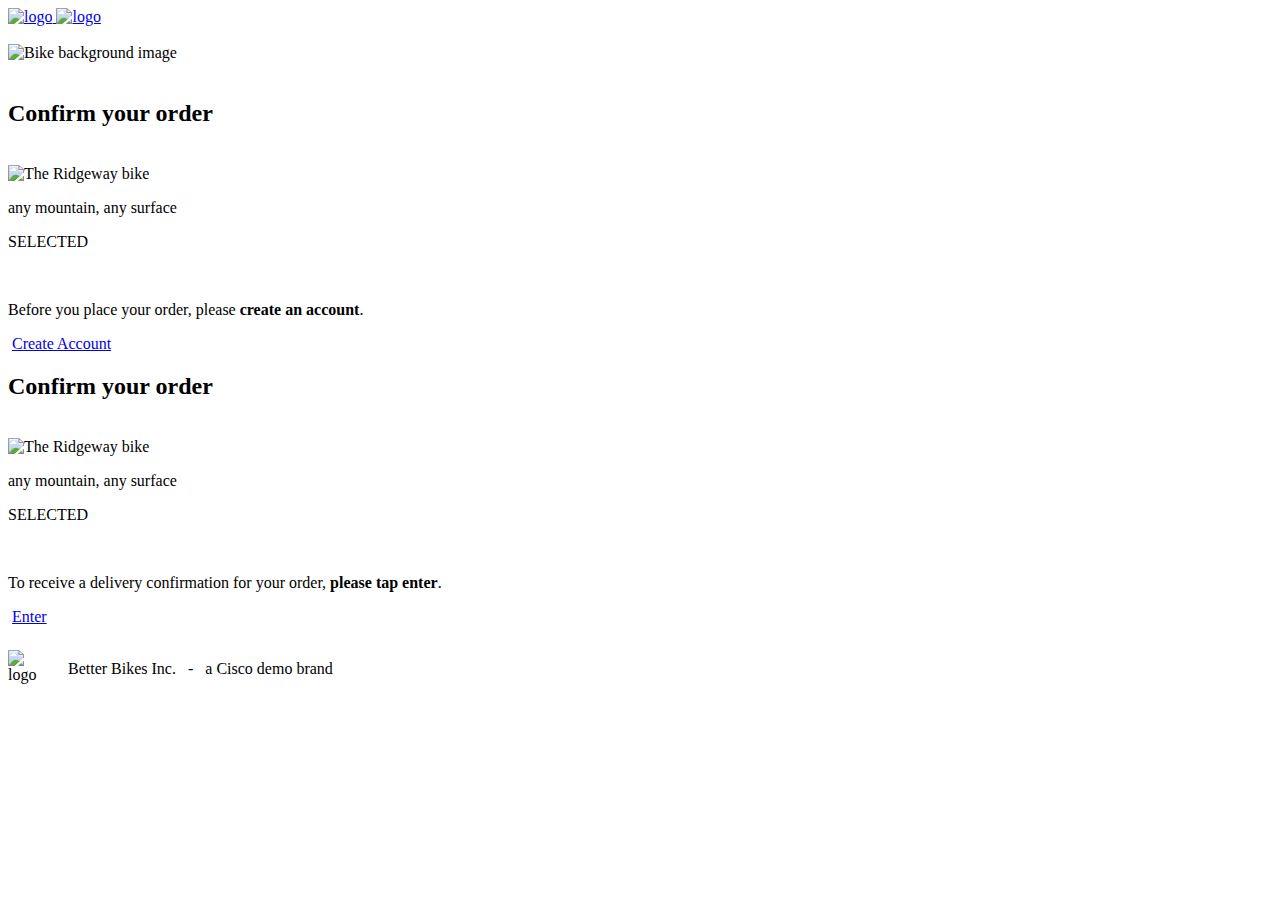
==== website/index.html @ 65ad653f "Rename index.html to website/index.html" ====
<!DOCTYPE html>
<html>
<head>
  <meta charset="utf-8">
  <meta name="viewport" content="width=device-width">
  <title>Better Bikes Inc | Bikes, better</title>
  <link rel="stylesheet" href="https://cdnjs.cloudflare.com/ajax/libs/font-awesome/5.15.1/css/all.min.css" type="text/css">
  <link href="https://fonts.googleapis.com/css2?family=Spartan:wght@300;400;500;600;700;800&display=swap" rel="stylesheet">
  <link href="style.css" rel="stylesheet" type="text/css">
  <link rel="icon"href="https://cdn.glitch.global/83a10884-cec3-4518-b89b-9e37d73fa498/favicon.ico?v=1711363907655" type="image/x-icon!">
</head>
<body>
    <header>
      <nav class="navMenu" id="myNavMenu">
        <div class="navColL">
          <a href="/"><img id="logo" src="https://awsprodemailassets.s3.amazonaws.com/0ae1dbc4-e5aa-46c3-8aed-55995aabf5b7/BetterBikesInc._white_11398667683655041.png" alt="logo">
          <img id="smallLogo" src="https://awsprodemailassets.s3.amazonaws.com/0ae1dbc4-e5aa-46c3-8aed-55995aabf5b7/BetterBikesInc_iconOnlyW_png_11402228692944843.png" alt="logo"></a>
        </div>
        <div class="navColR">
          <span style="color: #fff;"><i id="basket" class="fas fa-shopping-basket" title="(1) item in basket"></i>&nbsp;&nbsp;&nbsp;&nbsp;<a href="/account.html" style="color: #fff;"><i class="fas fa-user" title="Your profile"></i></a></span>
        </div>
      </nav>
    </header>
    <div id="container">
      
    <div id="defaultDiv">
      <img class="heroPic" src="https://i.imgur.com/feXk069.jpg" alt="Bike background image" style="object-position: 50% 56%;">
        <div class="clear"></div>
        <br>
      <div id="createAccount">
        <h2>Confirm your order</h2>
        <div class="clear"></div>
        <br>
        <div class="section-body">
          <div class="card">
            <img src="https://i.imgur.com/z5g8z36.jpg" alt="The Ridgeway bike" style="width:100%">
            <p class="price"></p>
            <p class="product"><b></b></p>
            <p>any mountain, any surface</p>
            <p class="selected">SELECTED</p>
          </div>
        </div>
        <div class="clear"></div>
        <br>
        <div class="text">
          <p>Before you place your order, please <b>create an account</b>.</p>
        </div>
        <div class="formBox">
          <p>&nbsp;<a href="/account.html" class="form-enter">Create Account</a><br></p>
        </div>
      </div>
      
      
      <div id="before">
        <h2>Confirm your order</h2>
        <div class="clear"></div>
        <br>
        <div class="section-body">
          <div class="card">
            <img src="https://i.imgur.com/z5g8z36.jpg" alt="The Ridgeway bike" style="width:100%">
            <p class="price"></p>
            <p class="product"><b></b></p>
            <p>any mountain, any surface</p>
            <p class="selected">SELECTED</p>
          </div>
        </div>
        <div class="clear"></div>
        <br>
        <div class="text">
          <p>To receive a delivery confirmation for your order, <b>please tap enter</b>.<!--br>Use the optional phone number field to get updates on a different number.--></p>
        </div>
        <div class="formBox">
          <!--input type="tel" id="tel-enter" name="Number" class="form" placeholder="Phone number (optional)" size="30">
          <p>&nbsp;</p-->
          <p>&nbsp;<a href="#" class="form-enter" id="form-enter">Enter</a><br></p>
        </div>
      </div>
      
      <div id="complete-message" style="display:none;">
        <h2>Thank you</h2>
        <div class="text">
          <p>Order ID - <b><span class="orderId"></span></b></p>
        </div>
        <hr style="max-width:95%;">
        <div class="row">
          <div class="column">
            <p>You should receive an email shortly with confirmation for your order, ID: <b><span class="orderId"></span></b>.<br>Please check your junk folder.</p>
          </div>
          <div class="column2">
            <img src="https://awsprodemailassets.s3.amazonaws.com/0ae1dbc4-e5aa-46c3-8aed-55995aabf5b7/3213270_communication_email_letter_mail_message_icon_2229218449389959.png" alt="email icon" style="max-width: 40px;display: block;margin-left: auto;margin-right: auto;">
          </div>
        </div>
      </div>
    </div>

    <div class="clear"></div>
    <br>
  </div>	
  <footer>
    <span>
      <img style="width:40px; display: inline-block; float: left; margin-top: -10px; margin-bottom:auto;" src="https://awsprodemailassets.s3.amazonaws.com/0ae1dbc4-e5aa-46c3-8aed-55995aabf5b7/BetterBikesInc_iconOnlyW_png_11402228692944843.png" alt="logo">
      <p style="display: inline-block; margin:auto;">&nbsp;&nbsp;&nbsp;&nbsp;&nbsp;Better Bikes Inc.&nbsp;&nbsp;&nbsp;-&nbsp;&nbsp;&nbsp;a Cisco demo brand</p>
    </span>
  </footer>
  <script src="https://code.jquery.com/jquery-3.2.1.slim.min.js" integrity="sha384-KJ3o2DKtIkvYIK3UENzmM7KCkRr/rE9/Qpg6aAZGJwFDMVNA/GpGFF93hXpG5KkN" crossorigin="anonymous"></script>
  <script src="https://code.jquery.com/jquery-3.4.1.min.js" integrity="sha256-CSXorXvZcTkaix6Yvo6HppcZGetbYMGWSFlBw8HfCJo=" crossorigin="anonymous"></script>

  <script src="script.js"></script>
  <script></script>
</body>
</html>
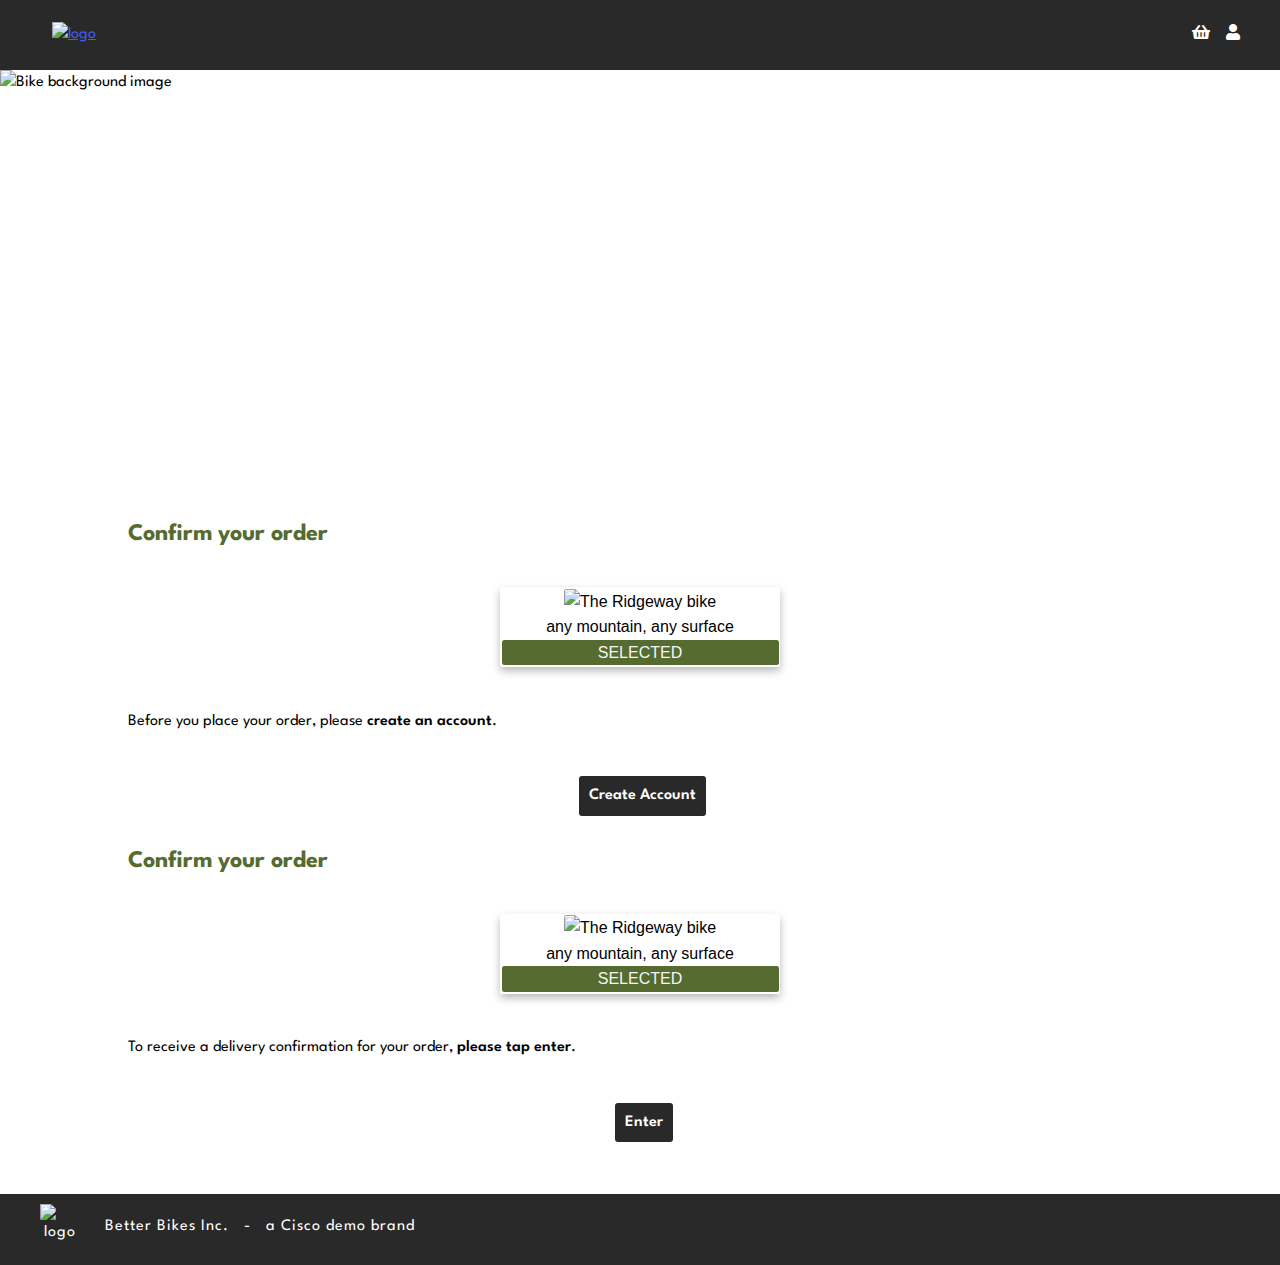
==== commit d3cefaec: "Update index.html" ====
--- a/website/index.html
+++ b/website/index.html
@@ -10,23 +10,23 @@
   <link rel="icon"href="https://cdn.glitch.global/83a10884-cec3-4518-b89b-9e37d73fa498/favicon.ico?v=1711363907655" type="image/x-icon!">
 </head>
 <body>
-    <header>
-      <nav class="navMenu" id="myNavMenu">
-        <div class="navColL">
-          <a href="/"><img id="logo" src="https://awsprodemailassets.s3.amazonaws.com/0ae1dbc4-e5aa-46c3-8aed-55995aabf5b7/BetterBikesInc._white_11398667683655041.png" alt="logo">
-          <img id="smallLogo" src="https://awsprodemailassets.s3.amazonaws.com/0ae1dbc4-e5aa-46c3-8aed-55995aabf5b7/BetterBikesInc_iconOnlyW_png_11402228692944843.png" alt="logo"></a>
-        </div>
-        <div class="navColR">
-          <span style="color: #fff;"><i id="basket" class="fas fa-shopping-basket" title="(1) item in basket"></i>&nbsp;&nbsp;&nbsp;&nbsp;<a href="/account.html" style="color: #fff;"><i class="fas fa-user" title="Your profile"></i></a></span>
-        </div>
-      </nav>
-    </header>
-    <div id="container">
-      
+  <header>
+    <nav class="navMenu" id="myNavMenu">
+      <div class="navColL">
+        <a href="/"><img id="logo" src="https://awsprodemailassets.s3.amazonaws.com/0ae1dbc4-e5aa-46c3-8aed-55995aabf5b7/BetterBikesInc._white_11398667683655041.png" alt="logo">
+        <img id="smallLogo" src="https://awsprodemailassets.s3.amazonaws.com/0ae1dbc4-e5aa-46c3-8aed-55995aabf5b7/BetterBikesInc_iconOnlyW_png_11402228692944843.png" alt="logo"></a>
+      </div>
+      <div class="navColR">
+        <span style="color: #fff;"><i id="basket" class="fas fa-shopping-basket" title="(1) item in basket"></i>&nbsp;&nbsp;&nbsp;&nbsp;<a href="/account.html" style="color: #fff;"><i class="fas fa-user" title="Your profile"></i></a></span>
+      </div>
+    </nav>
+  </header>
+  <div id="container">
     <div id="defaultDiv">
       <img class="heroPic" src="https://i.imgur.com/feXk069.jpg" alt="Bike background image" style="object-position: 50% 56%;">
-        <div class="clear"></div>
-        <br>
+      <div class="clear"></div>
+      <br>
+      <!-- This below section will display when an account *IS NOT* returned -->
       <div id="createAccount">
         <h2>Confirm your order</h2>
         <div class="clear"></div>
@@ -50,7 +50,7 @@
         </div>
       </div>
       
-      
+      <!-- This below section will display when an account *IS* returned -->
       <div id="before">
         <h2>Confirm your order</h2>
         <div class="clear"></div>
@@ -67,15 +67,14 @@
         <div class="clear"></div>
         <br>
         <div class="text">
-          <p>To receive a delivery confirmation for your order, <b>please tap enter</b>.<!--br>Use the optional phone number field to get updates on a different number.--></p>
+          <p>To receive a delivery confirmation for your order, <b>please tap enter</b>.</p>
         </div>
         <div class="formBox">
-          <!--input type="tel" id="tel-enter" name="Number" class="form" placeholder="Phone number (optional)" size="30">
-          <p>&nbsp;</p-->
+          <p>&nbsp;</p>
           <p>&nbsp;<a href="#" class="form-enter" id="form-enter">Enter</a><br></p>
         </div>
       </div>
-      
+      <!-- This below section will display when an order has been placed -->
       <div id="complete-message" style="display:none;">
         <h2>Thank you</h2>
         <div class="text">
@@ -92,7 +91,6 @@
         </div>
       </div>
     </div>
-
     <div class="clear"></div>
     <br>
   </div>	
@@ -104,7 +102,6 @@
   </footer>
   <script src="https://code.jquery.com/jquery-3.2.1.slim.min.js" integrity="sha384-KJ3o2DKtIkvYIK3UENzmM7KCkRr/rE9/Qpg6aAZGJwFDMVNA/GpGFF93hXpG5KkN" crossorigin="anonymous"></script>
   <script src="https://code.jquery.com/jquery-3.4.1.min.js" integrity="sha256-CSXorXvZcTkaix6Yvo6HppcZGetbYMGWSFlBw8HfCJo=" crossorigin="anonymous"></script>
-
   <script src="script.js"></script>
   <script></script>
 </body>
--- a/website/style.css
+++ b/website/style.css
@@ -0,0 +1,361 @@
+/*Body Styling*/
+body {
+	font-family: 'Spartan', sans-serif;
+	color: #000000;
+  line-height: 1.6;
+  margin: 0;
+}
+
+b {
+  font-weight: 600;
+}
+
+a{
+  color: #4059FB;
+}
+
+a:hover{
+  color: #1E1E35;
+}
+
+/*Text Styling*/
+h1 {
+	font-size: 250%;
+  font-weight: 300;
+}
+
+h2 {
+  padding-bottom: 8px;
+  font-weight: 600;
+  font-size: 150%;
+}
+
+h1,
+h2 {
+	color: darkolivegreen;
+  max-width: 80%;
+  margin: auto;
+  font-weight: 700;
+}
+
+.text {
+  margin: auto;
+  max-width: 80%;
+}
+
+#logo{
+  width: 300px;
+  display: block;
+  margin: 12px;
+}
+
+#smallLogo{
+  display: none;
+}
+
+.navMenu {
+  display: flex;
+  overflow: hidden;
+  background-color: #292929;
+}
+
+.navColL {
+  flex: 75;
+  display: flex;
+  padding: 10px;
+  margin-left: 30px;
+}
+
+.navColR {
+  flex: 25;
+  display: flex;
+  align-items: center;
+  padding: 10px;
+  justify-content: flex-end;
+  margin-right: 30px;
+}
+
+.heroPic{
+  max-width: 100%;
+  height: 550px;
+  object-fit: cover;
+  display: flex;
+  margin-left: auto;
+  margin-right: auto;
+  z-index: 1;
+}
+
+/*Header Styling*/
+header {
+  width: 100%;
+	margin: auto;
+  padding: 0px;
+}
+
+#container {
+	width: 100%;
+	margin: 0 auto;
+}
+
+.section-body {
+  display: flex;
+  width: 80%;
+  margin: auto;
+  flex-wrap: wrap;
+}
+
+.card {
+  box-shadow: 0 4px 8px 0 rgba(0, 0, 0, 0.28);
+  width: 280px;
+  margin: auto;
+  text-align: center;
+  font-family: arial;
+  flex-wrap: wrap;
+  padding: 1.5px;
+  border-radius: 2.5px;
+}
+
+.card img {
+  border-radius: 2.5px;
+}
+
+.price {
+  color: grey;
+  font-size: 22px;
+  margin: 0;
+}
+
+.selected {
+  background-color: darkolivegreen;
+  color: whitesmoke;
+  font-weight: 500;
+  width: 100%;
+  border-radius: 2.5px;
+}
+
+.card p {
+  margin: 0;
+}
+
+/*Form*/
+.formBox {
+  display: flex;
+  align-items: center;
+  justify-content: center;
+  padding: 10px;
+  flex-wrap: wrap;
+  margin: auto;
+  max-width: 80%;
+}
+
+#channels{
+  height: 39px;
+  width: 100px;
+  border: none;
+  color: #FFFFFF;
+  background-color: #292929;
+  border-radius: 3px;
+  padding-left: 3px;
+  font-weight: 600;
+}
+
+.form {
+  display: inline-flex;
+  padding: 11px;
+  border-radius: 3px;
+  border-width: 1px;
+  border-color: #292929;
+  justify-content: center;
+  width: 99%;
+}
+
+.form-enter {
+  display: inline-flex;
+  text-decoration: none;
+  color: white;
+  padding: 7px 10px;
+  background-color: #292929;
+  font-weight: 600;
+  border-radius: 3px;
+}
+
+.form-enter:hover{
+  background-color: darkolivegreen;
+}
+
+/*List Styling*/
+ol li {
+  padding-bottom: 8px;
+}
+
+ul li {
+  padding-bottom: 8px;
+}
+
+/*Image Styling*/
+img {
+	width: 100%;
+}
+
+/* Demo menu */
+* {
+  box-sizing: border-box;
+}
+
+.orderId {
+  color: darkolivegreen;
+  font-weight: 700;
+}
+
+.smallShow{
+    display: none;
+  }
+
+.row {
+  display: flex;
+  align-items: center;
+  justify-content: center;
+}
+
+.column {
+  flex: 65;
+  display: flex;
+  flex-wrap: wrap;
+  justify-content: center;
+  align-items: center;
+  padding: 10px;
+  flex-direction: column;
+}
+
+.column2 {
+  flex: 35;
+  display: flex;
+  justify-content: center;
+  align-items: center;
+  padding: 10px;
+  flex-direction: column;
+}
+
+.clear {
+  clear:both;
+}
+
+.qrCode{
+  width: 250px;
+  display: block;
+  margin-left: auto;
+  margin-right: auto;
+}
+
+/*Footer Styling*/
+footer {
+  position: bottom;
+  width: 100%;
+	margin: auto;
+  left: 0;
+  bottom: 0;
+  background: #292929;
+  padding: 10px;
+  letter-spacing: 1px;
+  color: #fff;
+}
+footer span {
+  display: inline-block;
+  min-width: 230px;
+  margin: 10px 0 10px 0;
+  text-align: center;
+  padding-left: 30px;
+}
+footer span a {
+  text-decoration: none;
+  color: white;
+  transition: all 0.2s ease-in;
+}
+footer span a:hover {
+  color: darkgoldenrod;
+}
+
+/*Sizing Styling*/
+@media screen and (max-width: 1400px) {
+	.heroPic{
+    height: 420px;
+  }
+}
+
+@media screen and (max-width: 1200px) {
+	.heroPic{
+    height: 390px;
+  }
+}
+
+@media screen and (max-width: 875px) {
+  .heroPic{
+    height: 360px;
+  }
+
+  header ul {
+    padding-top:2px;
+  }
+
+  .tab {
+   display: none;
+  }
+
+  .tabcontent {
+    width: 100%;
+    height: 520px;
+  }
+
+  .smallShow{
+    display: block;
+  }
+	
+
+	h1 {
+		font-size: 195%;	
+	}
+}
+
+@media screen and (max-width: 600px) {
+	.heroPic{
+    height: 320px;
+  }
+  
+  #logo{
+    display: none;
+  }
+
+  #smallLogo{
+    width: 80px;
+    display: block;
+    margin: 12px;
+  }
+}
+
+@media screen and (max-width: 400px) {
+  header span {
+  font-size: 15px;
+  }
+
+  p {
+    font-size: 15px;
+  }
+
+  .heroPic{
+    height: 290px;
+  }
+
+  .form {
+    width: 90%;
+  }
+
+  .mobhide {
+    display: none;
+  }
+}
+
+@media screen and (min-width: 401px) {
+  .mobShow {
+    display: none;
+  }
+}
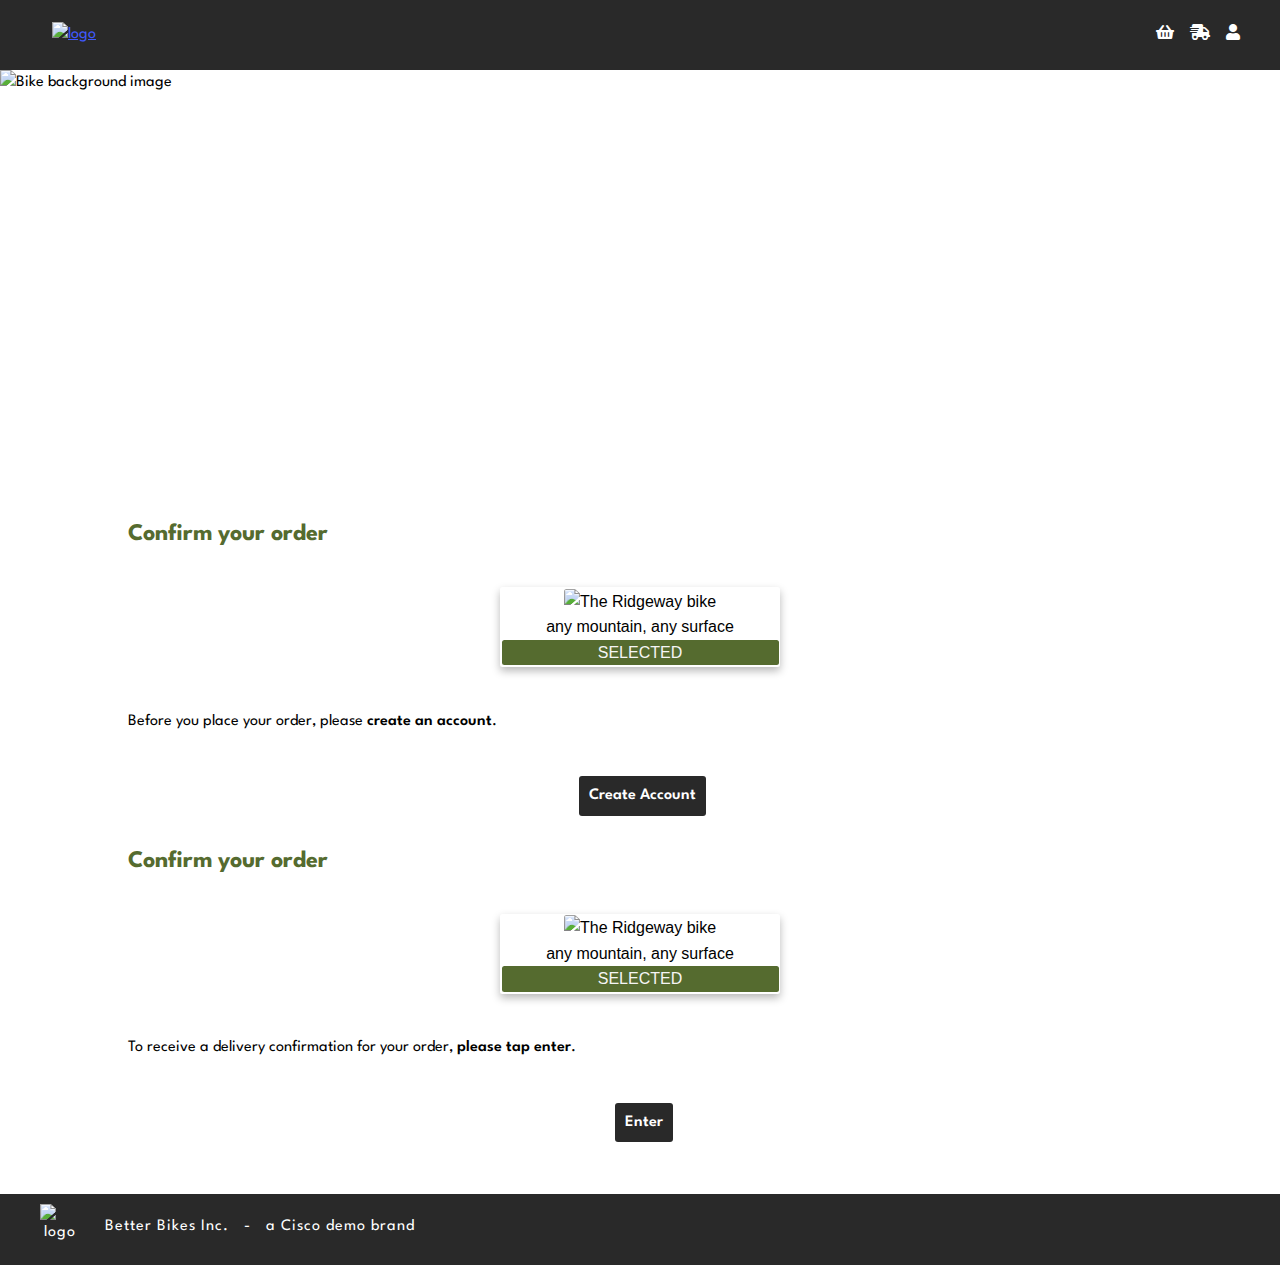
==== commit 0d53383d: "Update index.html" ====
--- a/website/index.html
+++ b/website/index.html
@@ -17,7 +17,7 @@
         <img id="smallLogo" src="https://awsprodemailassets.s3.amazonaws.com/0ae1dbc4-e5aa-46c3-8aed-55995aabf5b7/BetterBikesInc_iconOnlyW_png_11402228692944843.png" alt="logo"></a>
       </div>
       <div class="navColR">
-        <span style="color: #fff;"><i id="basket" class="fas fa-shopping-basket" title="(1) item in basket"></i>&nbsp;&nbsp;&nbsp;&nbsp;<a href="/account.html" style="color: #fff;"><i class="fas fa-user" title="Your profile"></i></a></span>
+        <span style="color: #fff;"><i id="basket" class="fas fa-shopping-basket" title="(1) item in basket"></i>&nbsp;&nbsp;&nbsp;&nbsp;<a href="/return.html" style="color: #fff;"><i class="fas fa-shipping-fast" title="Your orders"></i></a>&nbsp;&nbsp;&nbsp;&nbsp;<a href="/account.html" style="color: #fff;"><i class="fas fa-user" title="Your profile"></i></a></span>
       </div>
     </nav>
   </header>
